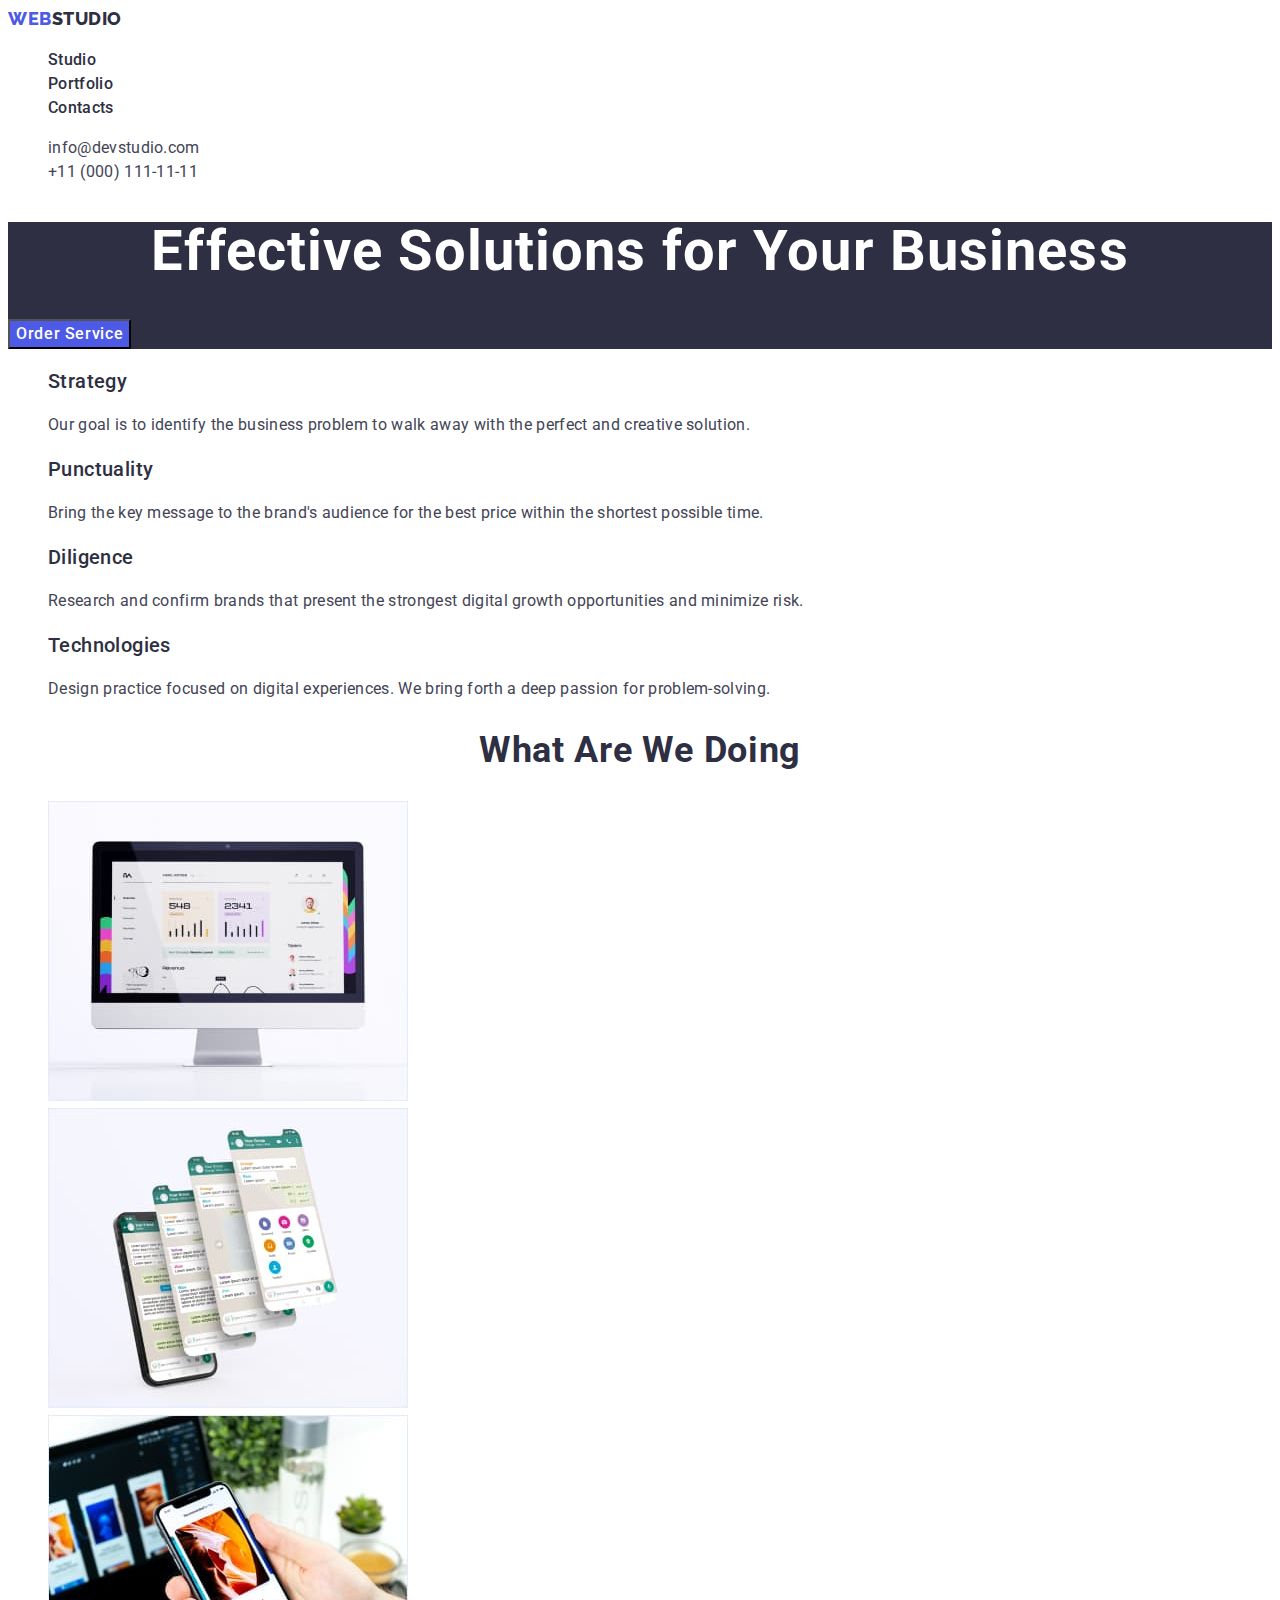
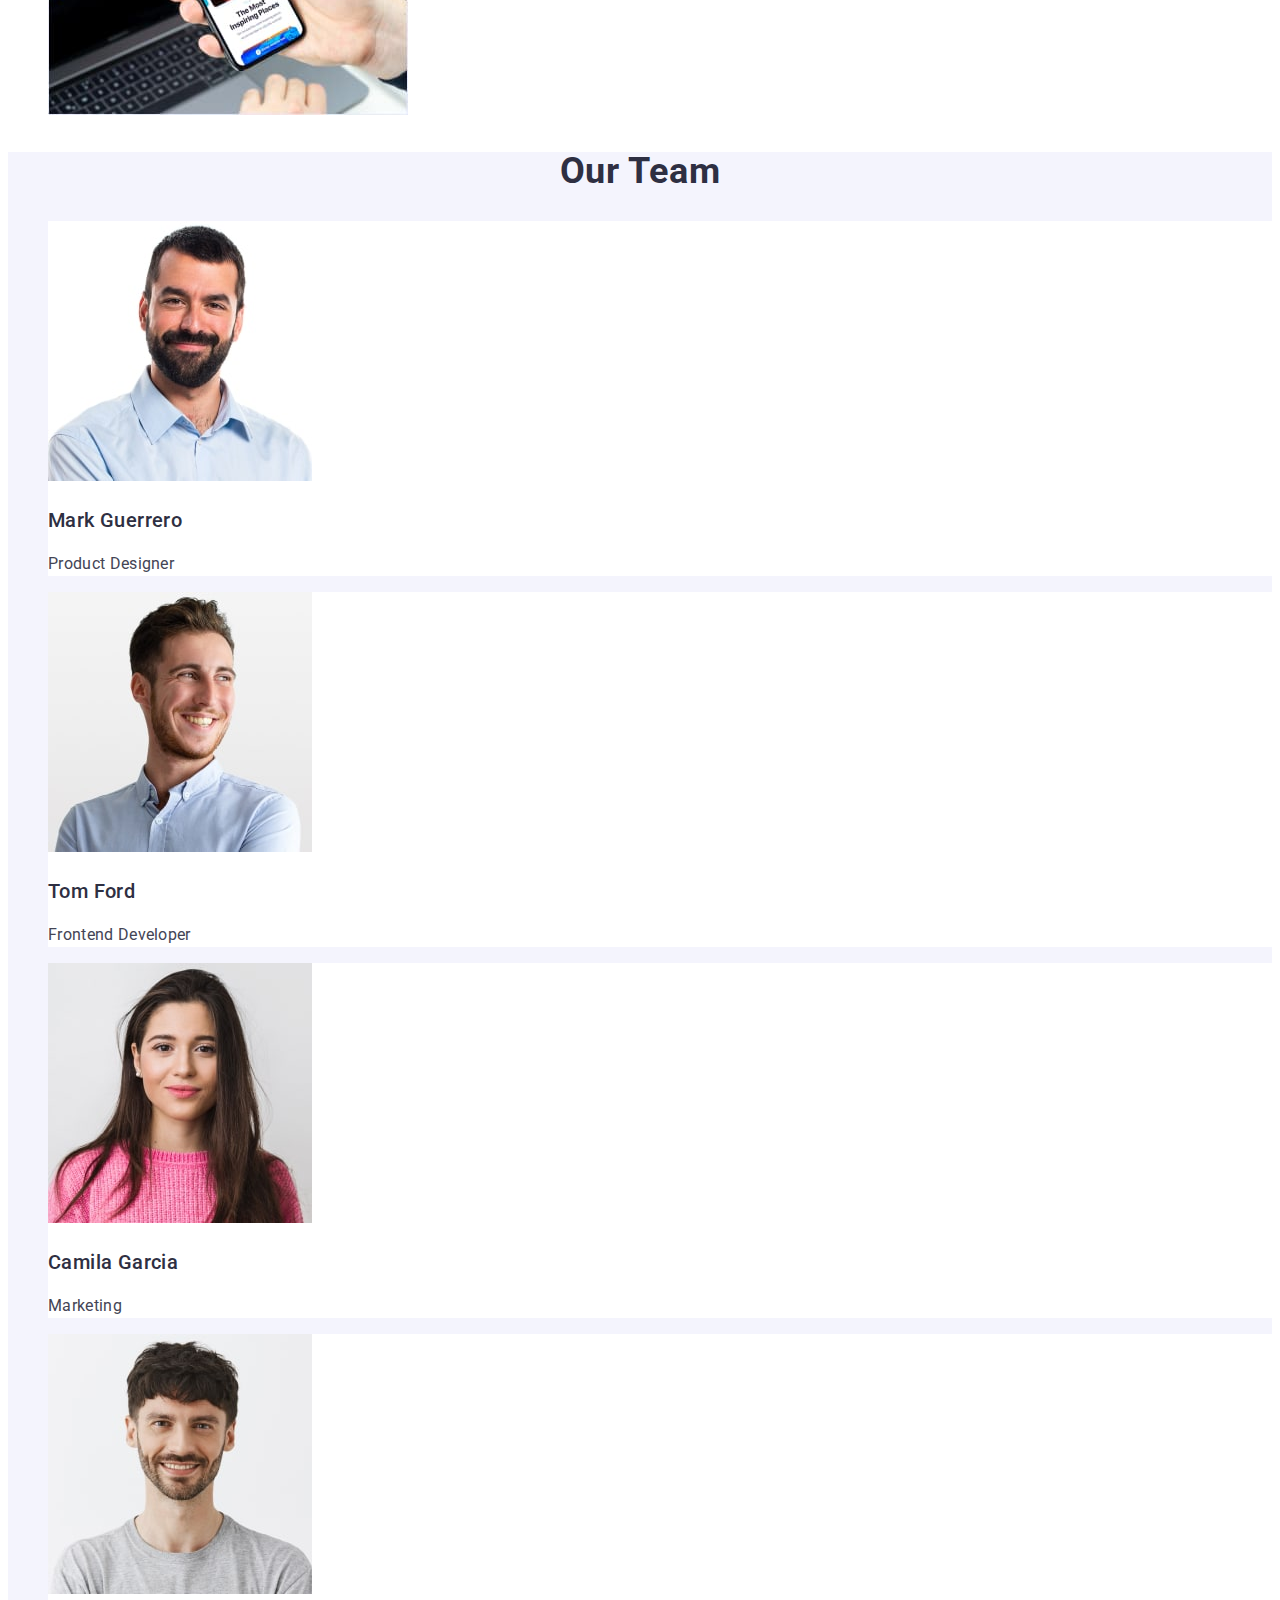
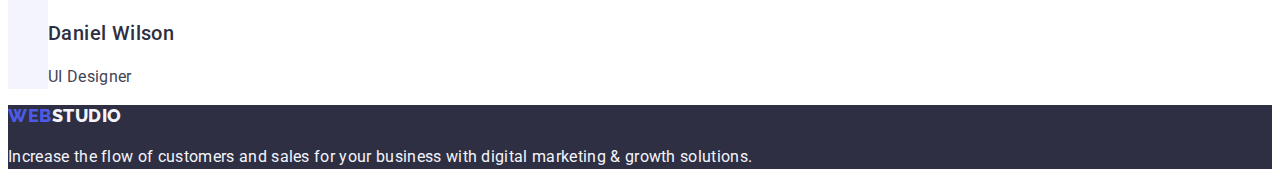
==== index.html @ 4f50368b "1" ====
<!DOCTYPE html>
<html lang="en">
  <head>
    <meta charset="UTF-8" />
    <meta http-equiv="X-UA-Compatible" content="IE=edge" />
    <meta name="viewport" content="width=device-width, initial-scale=1.0" />
    <link rel="preconnect" href="https://fonts.googleapis.com" />
    <link rel="preconnect" href="https://fonts.gstatic.com" crossorigin />
    <link
      href="https://fonts.googleapis.com/css2?family=Raleway:wght@800&family=Roboto:wght@400;500;700;900&display=swap"
      rel="stylesheet"
    />
    <link rel="stylesheet" href="./css/styles.css" />
    <title>Web Studio</title>
  </head>
  <body>
    <header>
      <nav class="header-nav">
        <a href="./index.html" class="logo-web-head link"
          >Web<span class="logo-studio-head">Studio</span></a
        >
        <ul class="list">
          <li>
            <a class="nav-link link" href="./index.html">Studio</a>
          </li>
          <li>
            <a class="nav-link link" href="./portfolio.html">Portfolio</a>
          </li>
          <li><a class="nav-link link" href="">Contacts</a></li>
        </ul>
      </nav>
      <address class="header-address">
        <ul class="list">
          <li>
            <a class="address-link link" href="mailto:info@devstudio.com"
              >info@devstudio.com</a
            >
          </li>
          <li>
            <a class="address-link link" href="tel:+110001111111"
              >+11 (000) 111-11-11</a
            >
          </li>
        </ul>
      </address>
    </header>
    <main>
      <section class="section-one">
        <h1 class="first-tittle">Effective Solutions for Your Business</h1>
        <button type="button" class="btn-order">Order Service</button>
      </section>
      <section class="section-two">
        <h2 hidden>Advantages</h2>
        <ul class="list">
          <li>
            <h3 class="advantages-tittle">Strategy</h3>
            <p class="advantages-text">
              Our goal is to identify the business problem to walk away with the
              perfect and creative solution.
            </p>
          </li>
          <li>
            <h3 class="advantages-tittle">Punctuality</h3>
            <p class="advantages-text">
              Bring the key message to the brand's audience for the best price
              within the shortest possible time.
            </p>
          </li>
          <li>
            <h3 class="advantages-tittle">Diligence</h3>
            <p class="advantages-text">
              Research and confirm brands that present the strongest digital
              growth opportunities and minimize risk.
            </p>
          </li>
          <li>
            <h3 class="advantages-tittle">Technologies</h3>
            <p class="advantages-text">
              Design practice focused on digital experiences. We bring forth a
              deep passion for problem-solving.
            </p>
          </li>
        </ul>
      </section>
      <section class="section-three">
        <h2 class="second-tittle">What are we doing</h2>
        <ul class="list">
          <li>
            <img
              src="./images/dekstop-pc.jpg"
              alt="dekstop pc"
              width="360"
              height="300"
            />
          </li>
          <li>
            <img
              src="./images/phone.jpg"
              alt="phone"
              width="360"
              height="300"
            />
          </li>
          <li>
            <img
              src="./images/phone-laptop.jpg"
              alt="phone with laptop"
              width="360"
              height="300"
            />
          </li>
        </ul>
      </section>
      <section class="section-four">
        <h2 class="second-tittle">Our Team</h2>
        <ul class="list">
          <li class="team-card">
            <img
              src="./images/mark.jpg"
              alt="Mark Guerrero"
              width="264"
              height="260"
            />
            <h3 class="member-name">Mark Guerrero</h3>
            <p class="member-position">Product Designer</p>
          </li>
          <li class="team-card">
            <img
              src="./images/tom.jpg"
              alt="Tom Ford"
              width="264"
              height="260"
            />
            <h3 class="member-name">Tom Ford</h3>
            <p class="member-position">Frontend Developer</p>
          </li>
          <li class="team-card">
            <img
              src="./images/camila.jpg"
              alt="Camila Garcia"
              width="264"
              height="260"
            />
            <h3 class="member-name">Camila Garcia</h3>
            <p class="member-position">Marketing</p>
          </li>
          <li class="team-card">
            <img
              src="./images/daniel.jpg"
              alt="Daniel Wilson"
              width="264"
              height="260"
            />
            <h3 class="member-name">Daniel Wilson</h3>
            <p class="member-position">UI Designer</p>
          </li>
        </ul>
      </section>
    </main>
    <footer class="footer">
      <a href="./index.html" class="logo-web link"
        >Web<span class="logo-studio">Studio</span></a
      >
      <p class="footer-text">
        Increase the flow of customers and sales for your business with digital
        marketing & growth solutions.
      </p>
    </footer>
  </body>
</html>
---- css/styles.css ----
:root {
    --primary-font: "Roboto", sans-serif;
    --title-font: "Roboto", sans-serif;
    --primary-black-color: #434455;
    --primary-white-color: #ffffff;
    --primary-accent-color: #2e2f42; 
    --secondary-accent-color: #404BBF;
    --iris: #4d5ae5;
    --cloud: #f4f4f4; 
    --secondary-white-color: #f4f4fd; 

    
}

body {
    font-family: var(--primary-font);
    color: var(--primary-black-color);
    background-color: var(--primary-white-color);
    font-size: 16px;
    line-height: 1.5; 
    letter-spacing: 0.02em;
}
.link {
    text-decoration: none;
    list-style: none;
}
.logo-web-head {
    font-size: 18px;
        font-family: Raleway, sans-serif;
        font-weight: 800;
        line-height: 1.17;
        letter-spacing: 0.03em;
        color: var(--iris);
        text-decoration: none;
        text-transform: uppercase;
}
.logo-studio-head {
    color: var(--primary-accent-color);
}
.list {
    list-style: none;
    text-decoration: none;
}
.nav-link {
    font-size: 16px;
    font-weight: 500;
    color: var(--primary-accent-color);   
}
.nav-link:hover, .nav-link:focus, .nav-link:active {
    color: var(--secondary-accent-color);
}
.header-address {
    font-style: normal;
}
.address-link {
    font-style: normal;
    color: var(--primary-black-color);
}
.address-link:hover, .address-link:focus {
    color: var(--secondary-accent-color);
}
.address-tel {
    color: var(--primary-accent-color);
}
.address-tel:hover, .address-tel:focus {
    color: var(--secondary-accent-color);
}
.section-one {
    background-color: var(--primary-accent-color);
}
.content-subtittle {
 color: var(--primary-accent-color);
 background-color: var(--primary-white-color);
 font-size: 20px;
 font-weight: 500;
 line-height: 1.2;
 letter-spacing: 0.02em;
}
.content-text {
  color: var(--primary-black-color);
}

footer {
    background-color:var(--primary-accent-color);
}
.footer-text {
    color: var(--secondary-white-color);
}
.logo-web {
    font-size: 18px;
    font-family: Raleway, sans-serif;
    font-weight: 800;
    line-height: 1.17;
    letter-spacing: 0.03em;
    color: var(--iris);
    text-decoration: none;
    text-transform: uppercase;
}
.logo-studio {
    color: var(--secondary-white-color);
}

.first-tittle {
    color: var(--primary-white-color);
    background-color: var(--primary-accent-color) ;
    font-size: 56px;
    font-weight: 700;
    line-height: 1.07;
    text-align: center;
    letter-spacing: 0.02em;
}
.advantages-tittle {
    color: var(--primary-accent-color);
    font-size: 20px;
    line-height: 1.2;
    font-weight: 500;
    letter-spacing: 0.02em;
}
.advantages-text {
    color: var(--primary-black-color);
}
.second-tittle {
    color: var(--primary-accent-color);
    font-size: 36px;
    font-weight: 700;
    line-height: 1.11;
    text-transform: capitalize;
    text-align: center;
    letter-spacing: 0.02em;
}
.section-four {
    background-color: var(--secondary-white-color);
}
.team-card {
    background-color: var(--primary-white-color);  
}
.member-name {
    color: var(--primary-accent-color);
    font-size: 20px;
    line-height: 1.2;
    font-weight: 500;
    letter-spacing: 0.02em;
}
.member-position {
    color: var(--primary-black-color);
}
.btn-order {
    background-color: var(--iris);
    color: var(--primary-white-color);
    cursor: pointer;
    font-family: "Roboto", sans-serif;
    font-weight: 500;
    font-size: 16px;
    line-height: 1.5;
    letter-spacing: 0.04em;
}
.btn-order:hover, .btn-order:focus {
    background-color: var(--secondary-accent-color);
    color: var(--primary-white-color);
}
.btn-all {
    background-color: var(--secondary-white-color);
    color: var(--iris);
    cursor: pointer;
    font-family: "Roboto", sans-serif;
    font-weight: 500;
    font-size: 16px;
    line-height: 1.5;
    letter-spacing: 0.04em;

}
.btn-all:hover, .btn-all:focus {
    background-color: var(--secondary-accent-color);
    color: var(--primary-white-color);
}
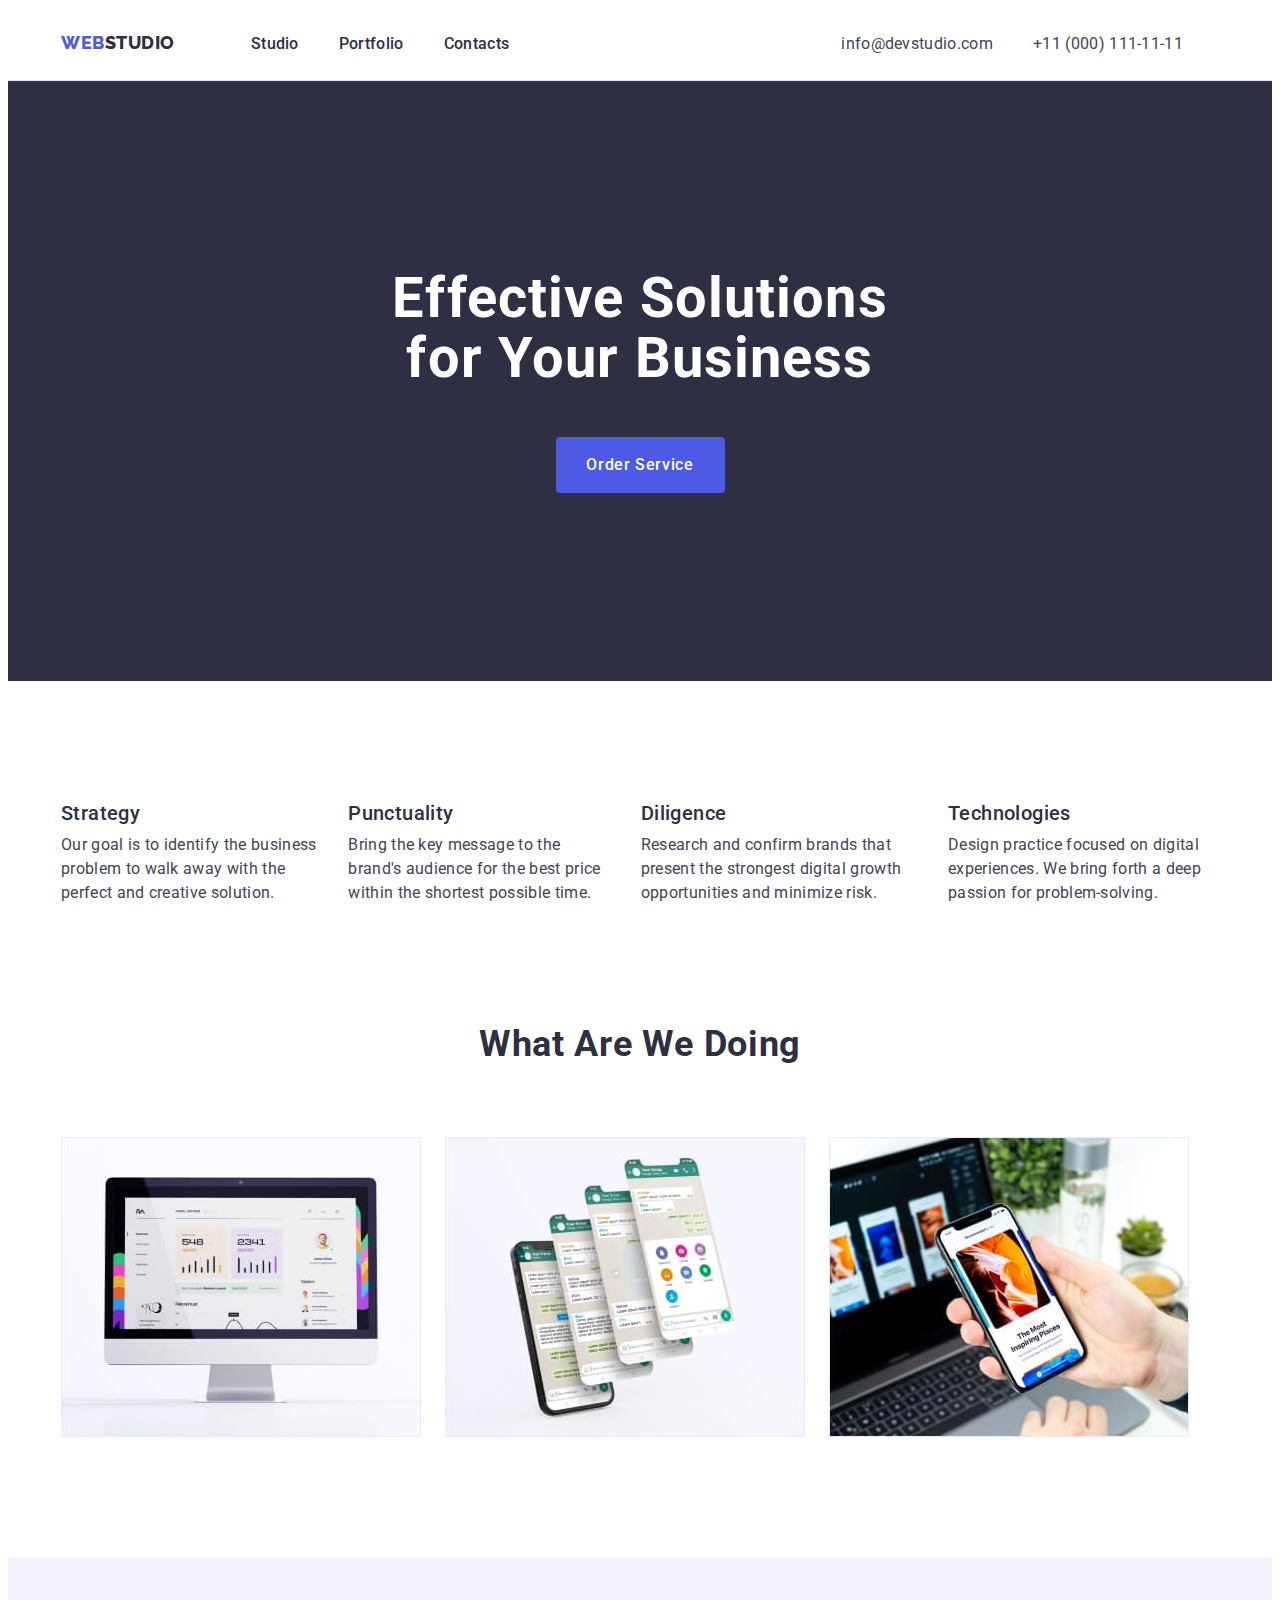
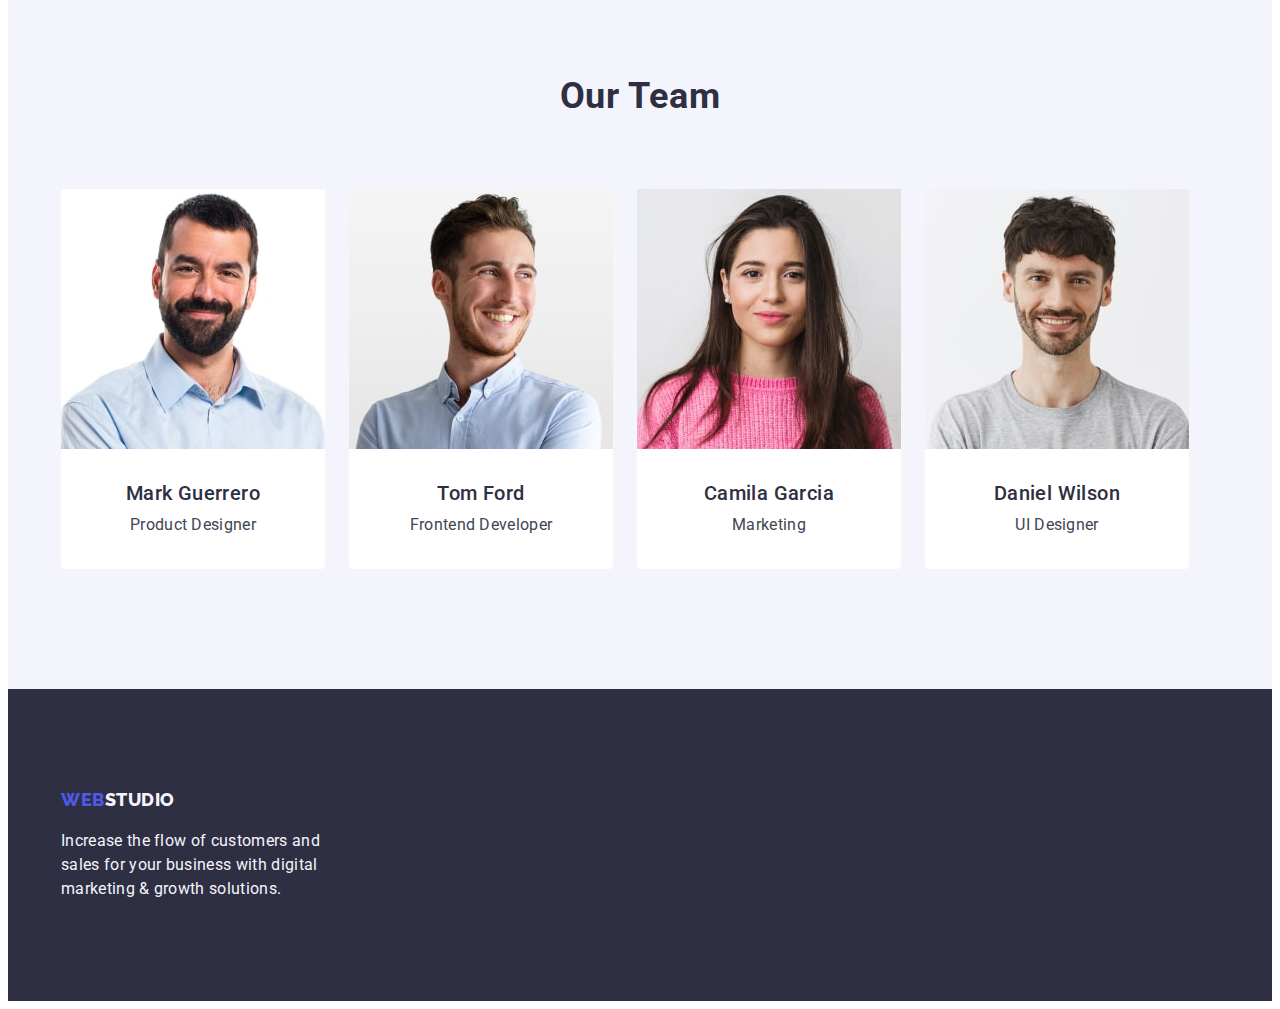
==== commit 6f5027c0: "flexbox" ====
--- a/index.html
+++ b/index.html
@@ -10,161 +10,194 @@
       href="https://fonts.googleapis.com/css2?family=Raleway:wght@800&family=Roboto:wght@400;500;700;900&display=swap"
       rel="stylesheet"
     />
+    <link
+      rel="stylesheet"
+      href="https://cdnjs.cloudflare.com/ajax/libs/modern-normalize/2.0.0/modern-normalize.min.css"
+      integrity="sha512-4xo8blKMVCiXpTaLzQSLSw3KFOVPWhm/TRtuPVc4WG6kUgjH6J03IBuG7JZPkcWMxJ5huwaBpOpnwYElP/m6wg=="
+      crossorigin="anonymous"
+      referrerpolicy="no-referrer"
+    />
     <link rel="stylesheet" href="./css/styles.css" />
     <title>Web Studio</title>
   </head>
   <body>
-    <header>
-      <nav class="header-nav">
-        <a href="./index.html" class="logo-web-head link"
-          >Web<span class="logo-studio-head">Studio</span></a
-        >
-        <ul class="list">
-          <li>
-            <a class="nav-link link" href="./index.html">Studio</a>
-          </li>
-          <li>
-            <a class="nav-link link" href="./portfolio.html">Portfolio</a>
-          </li>
-          <li><a class="nav-link link" href="">Contacts</a></li>
-        </ul>
-      </nav>
-      <address class="header-address">
-        <ul class="list">
-          <li>
-            <a class="address-link link" href="mailto:info@devstudio.com"
-              >info@devstudio.com</a
-            >
-          </li>
-          <li>
-            <a class="address-link link" href="tel:+110001111111"
-              >+11 (000) 111-11-11</a
-            >
-          </li>
-        </ul>
-      </address>
+    <header class="header">
+      <div class="container header-container">
+        <nav class="header-nav">
+          <a href="./index.html" class="logo-web-head link"
+            >Web<span class="logo-studio-head">Studio</span></a
+          >
+          <ul class="header-menu list">
+            <li>
+              <a class="nav-link link" href="./index.html">Studio</a>
+            </li>
+            <li>
+              <a class="nav-link link" href="./portfolio.html">Portfolio</a>
+            </li>
+            <li><a class="nav-link link" href="">Contacts</a></li>
+          </ul>
+        </nav>
+        <address class="header-address">
+          <ul class="header-contacts list">
+            <li>
+              <a class="address-link link" href="mailto:info@devstudio.com"
+                >info@devstudio.com</a
+              >
+            </li>
+            <li>
+              <a class="address-link link" href="tel:+110001111111"
+                >+11 (000) 111-11-11</a
+              >
+            </li>
+          </ul>
+        </address>
+      </div>
     </header>
     <main>
       <section class="section-one">
-        <h1 class="first-tittle">Effective Solutions for Your Business</h1>
-        <button type="button" class="btn-order">Order Service</button>
+        <div class="container">
+          <h1 class="first-tittle first-tittle-container">
+            Effective Solutions for Your Business
+          </h1>
+          <button type="button" class="btn-order btn-order-container">
+            Order Service
+          </button>
+        </div>
       </section>
       <section class="section-two">
-        <h2 hidden>Advantages</h2>
-        <ul class="list">
-          <li>
-            <h3 class="advantages-tittle">Strategy</h3>
-            <p class="advantages-text">
-              Our goal is to identify the business problem to walk away with the
-              perfect and creative solution.
-            </p>
-          </li>
-          <li>
-            <h3 class="advantages-tittle">Punctuality</h3>
-            <p class="advantages-text">
-              Bring the key message to the brand's audience for the best price
-              within the shortest possible time.
-            </p>
-          </li>
-          <li>
-            <h3 class="advantages-tittle">Diligence</h3>
-            <p class="advantages-text">
-              Research and confirm brands that present the strongest digital
-              growth opportunities and minimize risk.
-            </p>
-          </li>
-          <li>
-            <h3 class="advantages-tittle">Technologies</h3>
-            <p class="advantages-text">
-              Design practice focused on digital experiences. We bring forth a
-              deep passion for problem-solving.
-            </p>
-          </li>
-        </ul>
+        <div class="container">
+          <h2 class="second-tittle visually-hidden">Advantages</h2>
+          <ul class="advantages-section list">
+            <li class="advantages-section-item">
+              <h3 class="advantages-tittle">Strategy</h3>
+              <p class="advantages-text">
+                Our goal is to identify the business problem to walk away with
+                the perfect and creative solution.
+              </p>
+            </li>
+            <li class="advantages-section-item">
+              <h3 class="advantages-tittle">Punctuality</h3>
+              <p class="advantages-text">
+                Bring the key message to the brand's audience for the best price
+                within the shortest possible time.
+              </p>
+            </li>
+            <li class="advantages-section-item">
+              <h3 class="advantages-tittle">Diligence</h3>
+              <p class="advantages-text">
+                Research and confirm brands that present the strongest digital
+                growth opportunities and minimize risk.
+              </p>
+            </li>
+            <li class="advantages-section-item">
+              <h3 class="advantages-tittle">Technologies</h3>
+              <p class="advantages-text">
+                Design practice focused on digital experiences. We bring forth a
+                deep passion for problem-solving.
+              </p>
+            </li>
+          </ul>
+        </div>
       </section>
       <section class="section-three">
-        <h2 class="second-tittle">What are we doing</h2>
-        <ul class="list">
-          <li>
-            <img
-              src="./images/dekstop-pc.jpg"
-              alt="dekstop pc"
-              width="360"
-              height="300"
-            />
-          </li>
-          <li>
-            <img
-              src="./images/phone.jpg"
-              alt="phone"
-              width="360"
-              height="300"
-            />
-          </li>
-          <li>
-            <img
-              src="./images/phone-laptop.jpg"
-              alt="phone with laptop"
-              width="360"
-              height="300"
-            />
-          </li>
-        </ul>
+        <div class="container">
+          <h2 class="second-tittle">What are we doing</h2>
+          <ul class="section-three-list list">
+            <li>
+              <img
+                src="./images/dekstop-pc.jpg"
+                alt="dekstop pc"
+                width="360"
+                height="300"
+              />
+            </li>
+            <li>
+              <img
+                src="./images/phone.jpg"
+                alt="phone"
+                width="360"
+                height="300"
+              />
+            </li>
+            <li>
+              <img
+                src="./images/phone-laptop.jpg"
+                alt="phone with laptop"
+                width="360"
+                height="300"
+              />
+            </li>
+          </ul>
+        </div>
       </section>
       <section class="section-four">
-        <h2 class="second-tittle">Our Team</h2>
-        <ul class="list">
-          <li class="team-card">
-            <img
-              src="./images/mark.jpg"
-              alt="Mark Guerrero"
-              width="264"
-              height="260"
-            />
-            <h3 class="member-name">Mark Guerrero</h3>
-            <p class="member-position">Product Designer</p>
-          </li>
-          <li class="team-card">
-            <img
-              src="./images/tom.jpg"
-              alt="Tom Ford"
-              width="264"
-              height="260"
-            />
-            <h3 class="member-name">Tom Ford</h3>
-            <p class="member-position">Frontend Developer</p>
-          </li>
-          <li class="team-card">
-            <img
-              src="./images/camila.jpg"
-              alt="Camila Garcia"
-              width="264"
-              height="260"
-            />
-            <h3 class="member-name">Camila Garcia</h3>
-            <p class="member-position">Marketing</p>
-          </li>
-          <li class="team-card">
-            <img
-              src="./images/daniel.jpg"
-              alt="Daniel Wilson"
-              width="264"
-              height="260"
-            />
-            <h3 class="member-name">Daniel Wilson</h3>
-            <p class="member-position">UI Designer</p>
-          </li>
-        </ul>
+        <div class="container">
+          <h2 class="second-tittle">Our Team</h2>
+          <ul class="our-team-list list">
+            <li class="team-card">
+              <img
+                src="./images/mark.jpg"
+                alt="Mark Guerrero"
+                width="264"
+                height="260"
+              />
+              <div class="member-container">
+                <h3 class="member-name">Mark Guerrero</h3>
+                <p class="member-position">Product Designer</p>
+              </div>
+            </li>
+            <li class="team-card">
+              <img
+                src="./images/tom.jpg"
+                alt="Tom Ford"
+                width="264"
+                height="260"
+              />
+              <div class="member-container">
+                <h3 class="member-name">Tom Ford</h3>
+                <p class="member-position">Frontend Developer</p>
+              </div>
+            </li>
+            <li class="team-card">
+              <img
+                src="./images/camila.jpg"
+                alt="Camila Garcia"
+                width="264"
+                height="260"
+              />
+              <div class="member-container">
+                <h3 class="member-name">Camila Garcia</h3>
+                <p class="member-position">Marketing</p>
+              </div>
+            </li>
+            <li class="team-card">
+              <img
+                src="./images/daniel.jpg"
+                alt="Daniel Wilson"
+                width="264"
+                height="260"
+              />
+              <div class="member-container">
+                <h3 class="member-name">Daniel Wilson</h3>
+                <p class="member-position">UI Designer</p>
+              </div>
+            </li>
+          </ul>
+        </div>
       </section>
     </main>
     <footer class="footer">
-      <a href="./index.html" class="logo-web link"
-        >Web<span class="logo-studio">Studio</span></a
-      >
-      <p class="footer-text">
-        Increase the flow of customers and sales for your business with digital
-        marketing & growth solutions.
-      </p>
+      <div class="container">
+        <div class="footer-logo">
+          <a href="./index.html" class="logo-web link"
+            >Web<span class="logo-studio">Studio</span></a
+          >
+        </div>
+        <p class="footer-text">
+          Increase the flow of customers and sales for your business with
+          digital marketing & growth solutions.
+        </p>
+      </div>
     </footer>
   </body>
 </html>
--- a/css/styles.css
+++ b/css/styles.css
@@ -8,8 +8,18 @@
     --iris: #4d5ae5;
     --cloud: #f4f4f4; 
     --secondary-white-color: #f4f4fd; 
+    --cornflower-color: #e7e9fc
 
     
+}
+p, h1,h2,h3,h4,h5,h6 {
+    margin-top: 0;
+    margin-bottom: 0;
+}
+ul, ol {
+    margin-top: 0;
+    margin-bottom: 0;
+    padding-left: 0;
 }
 
 body {
@@ -20,6 +30,14 @@
     line-height: 1.5; 
     letter-spacing: 0.02em;
 }
+.container {
+    width: 100%;
+    max-width: 1158px;
+    padding-left: 15px;
+    padding-right: 15px;
+    margin: 0 auto;
+}
+
 .link {
     text-decoration: none;
     list-style: none;
@@ -41,6 +59,29 @@
     list-style: none;
     text-decoration: none;
 }
+.header {
+    border-bottom: 1px solid var(--cornflower-color);
+    padding: 24px 0;
+}
+.header-container {
+    display: flex;
+    align-items: center;
+    gap: 332px;
+}
+.header-contacts {
+   margin-left: auto;
+    gap: 40px;
+    display: flex;
+}
+.header-nav {
+    display: flex;
+
+}
+.header-menu {
+    display: flex; 
+    gap: 40px;
+    margin-left: 76px;
+}
 .nav-link {
     font-size: 16px;
     font-weight: 500;
@@ -67,6 +108,8 @@
 }
 .section-one {
     background-color: var(--primary-accent-color);
+    padding-top: 188px;
+    padding-bottom: 188px;
 }
 .content-subtittle {
  color: var(--primary-accent-color);
@@ -80,11 +123,14 @@
   color: var(--primary-black-color);
 }
 
-footer {
+.footer {
     background-color:var(--primary-accent-color);
+    padding: 100px 0;
 }
 .footer-text {
     color: var(--secondary-white-color);
+    width: 100%;
+    max-width: 264px;
 }
 .logo-web {
     font-size: 18px;
@@ -96,6 +142,9 @@
     text-decoration: none;
     text-transform: uppercase;
 }
+.footer-logo {
+    margin-bottom: 16px;
+}
 .logo-studio {
     color: var(--secondary-white-color);
 }
@@ -108,6 +157,15 @@
     line-height: 1.07;
     text-align: center;
     letter-spacing: 0.02em;
+    max-width: 496px;
+}
+.first-tittle-container {
+    min-width: 496px;
+    margin: 0 auto;
+    margin-bottom: 48px;
+}
+.section-two {
+    padding: 120px 0px;
 }
 .advantages-tittle {
     color: var(--primary-accent-color);
@@ -115,9 +173,33 @@
     line-height: 1.2;
     font-weight: 500;
     letter-spacing: 0.02em;
+    margin-bottom: 8px;
+}
+.visually-hidden {
+    position: absolute;
+    width: 1px;
+    height: 1px;
+    margin: -1px;
+    border: 0;
+    padding: 0;
+    white-space: nowrap;
+    clip-path: inset(100%);
+    clip: rect(0 0 0 0);
+    overflow: hidden;
 }
 .advantages-text {
     color: var(--primary-black-color);
+}
+.advantages-section {
+    display: flex;
+    gap: 24px;
+    margin: 0 auto;
+}
+.advantages-section-item {
+    max-width: calc(100% - (24px *3) / 4);
+}
+.section-three {
+    paddint-bottom: 120px;
 }
 .second-tittle {
     color: var(--primary-accent-color);
@@ -127,12 +209,36 @@
     text-transform: capitalize;
     text-align: center;
     letter-spacing: 0.02em;
-}
+    margin-bottom: 72px;
+}
+.section-three-list {
+    display: flex;
+    gap: 24px;
+    padding-bottom: 120px;
+}
+
 .section-four {
     background-color: var(--secondary-white-color);
+    padding-top: 120px;
+    padding-bottom: 120px;
+}
+.our-team-list {
+    display: flex;
+    gap: 24px;
 }
 .team-card {
     background-color: var(--primary-white-color);  
+    max-width: calc(100% - (24px * 3) / 4);
+    border-radius: 0px 0px 4px 4px;
+}
+img {
+display: block;
+max-width: 100%;
+height: auto;
+}
+.member-container {
+    text-align: center;
+    padding: 32px 16px;
 }
 .member-name {
     color: var(--primary-accent-color);
@@ -140,6 +246,7 @@
     line-height: 1.2;
     font-weight: 500;
     letter-spacing: 0.02em;
+    margin-bottom: 8px;
 }
 .member-position {
     color: var(--primary-black-color);
@@ -154,6 +261,16 @@
     line-height: 1.5;
     letter-spacing: 0.04em;
 }
+.btn-order-container {
+    height: 56px;
+    min-width: 169px;
+    border-radius: 4px;
+    border: none; 
+    display: block;
+    margin: 0 auto;
+    cursor: pointer;
+}
+
 .btn-order:hover, .btn-order:focus {
     background-color: var(--secondary-accent-color);
     color: var(--primary-white-color);
@@ -167,11 +284,41 @@
     font-size: 16px;
     line-height: 1.5;
     letter-spacing: 0.04em;
+    padding: 12px 24px;
+    border: 1px solid var(--cornflower-color);
+    border-radius: 4px;
+
 
 }
 .btn-all:hover, .btn-all:focus {
     background-color: var(--secondary-accent-color);
     color: var(--primary-white-color);
 }
-
-
+.portfolio-section {
+padding-top: 96px;
+padding-bottom: 120px;
+}
+.portfolio-section-list {
+    display: flex;
+    justify-content: center;
+    gap: 24px;
+    margin-bottom: 72px;
+}
+.portfolio-items {
+    display: flex;
+    flex-wrap: wrap;
+    column-gap: 24px;
+    row-gap: 48px;
+}
+.content-item {
+    max-width: calc(100% - (24 * 2) / 3);
+}
+.content-subtittle {
+    margin-bottom: 8px;
+}
+.portfolio-section-list-item {
+    border: 1px solid var(--cornflower-color);
+    border-top: none;
+    padding: 32px 16px;
+}
+
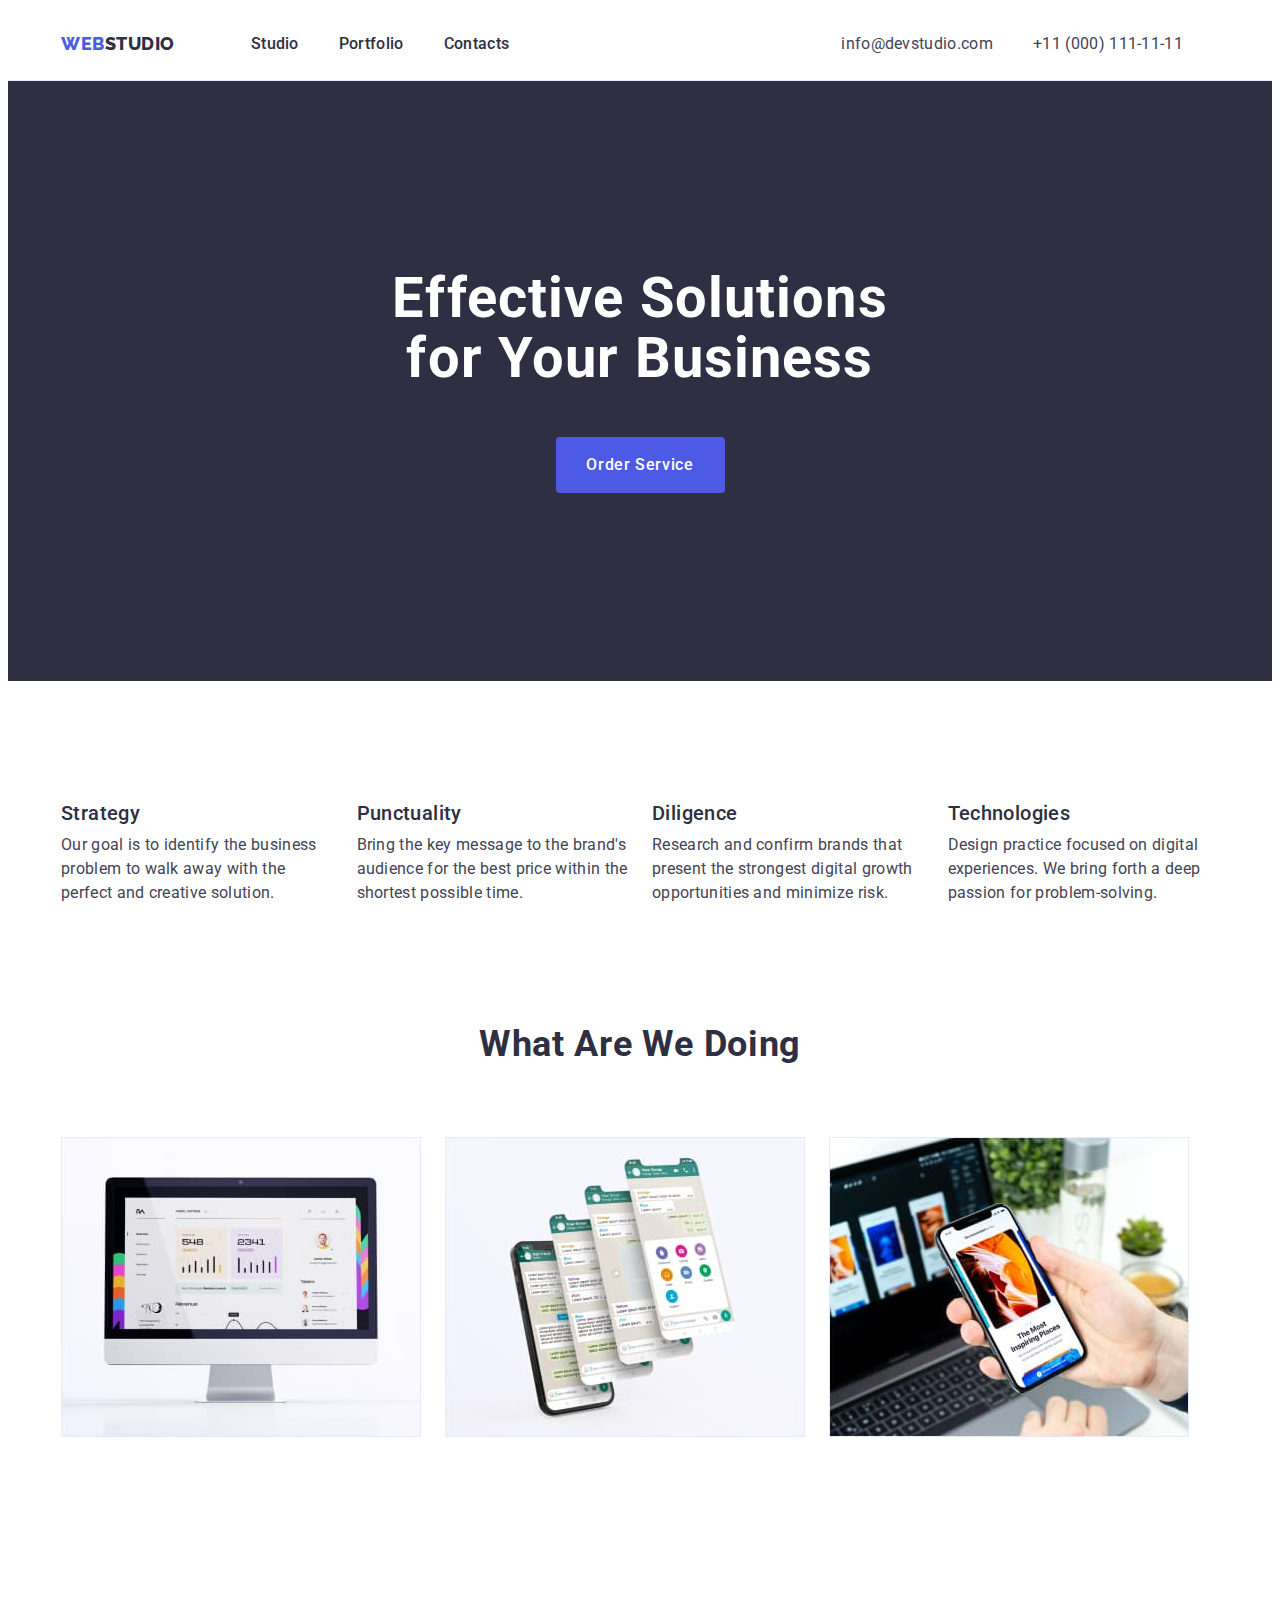
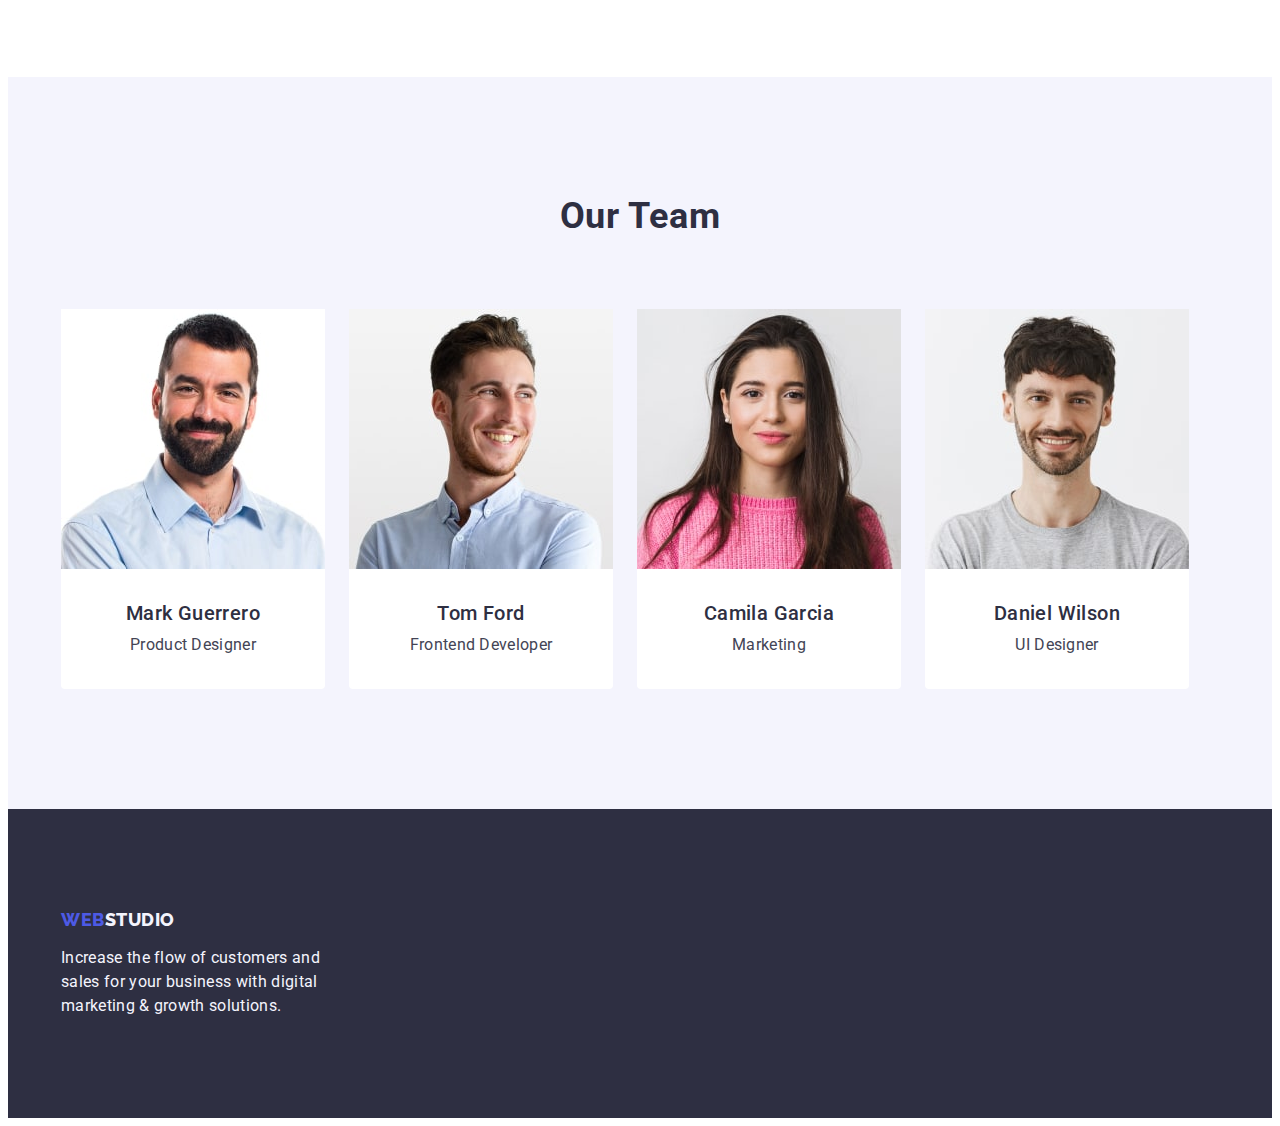
==== commit cfd80012: "fix" ====
--- a/index.html
+++ b/index.html
@@ -66,7 +66,7 @@
       </section>
       <section class="section-two">
         <div class="container">
-          <h2 class="second-tittle visually-hidden">Advantages</h2>
+          <h2 class="visually-hidden">Advantages</h2>
           <ul class="advantages-section list">
             <li class="advantages-section-item">
               <h3 class="advantages-tittle">Strategy</h3>
@@ -103,7 +103,7 @@
         <div class="container">
           <h2 class="second-tittle">What are we doing</h2>
           <ul class="section-three-list list">
-            <li>
+            <li class="what-we-do-list">
               <img
                 src="./images/dekstop-pc.jpg"
                 alt="dekstop pc"
@@ -111,7 +111,7 @@
                 height="300"
               />
             </li>
-            <li>
+            <li class="what-we-do-list">
               <img
                 src="./images/phone.jpg"
                 alt="phone"
@@ -119,7 +119,7 @@
                 height="300"
               />
             </li>
-            <li>
+            <li class="what-we-do-list">
               <img
                 src="./images/phone-laptop.jpg"
                 alt="phone with laptop"
--- a/css/styles.css
+++ b/css/styles.css
@@ -51,6 +51,7 @@
         color: var(--iris);
         text-decoration: none;
         text-transform: uppercase;
+        margin-right: 76px;
 }
 .logo-studio-head {
     color: var(--primary-accent-color);
@@ -75,17 +76,18 @@
 }
 .header-nav {
     display: flex;
+    align-items: center;
 
 }
 .header-menu {
     display: flex; 
     gap: 40px;
-    margin-left: 76px;
 }
 .nav-link {
     font-size: 16px;
     font-weight: 500;
-    color: var(--primary-accent-color);   
+    color: var(--primary-accent-color); 
+    padding: 24px 0;  
 }
 .nav-link:hover, .nav-link:focus, .nav-link:active {
     color: var(--secondary-accent-color);
@@ -141,10 +143,10 @@
     color: var(--iris);
     text-decoration: none;
     text-transform: uppercase;
-}
-.footer-logo {
+    display: inline-block;
     margin-bottom: 16px;
 }
+
 .logo-studio {
     color: var(--secondary-white-color);
 }
@@ -196,10 +198,10 @@
     margin: 0 auto;
 }
 .advantages-section-item {
-    max-width: calc(100% - (24px *3) / 4);
+    width: calc(100% - (24px *3) / 4);
 }
 .section-three {
-    paddint-bottom: 120px;
+    padding-bottom: 120px;
 }
 .second-tittle {
     color: var(--primary-accent-color);
@@ -293,25 +295,28 @@
 .btn-all:hover, .btn-all:focus {
     background-color: var(--secondary-accent-color);
     color: var(--primary-white-color);
+    border:1px solid transparent;
 }
 .portfolio-section {
-padding-top: 96px;
-padding-bottom: 120px;
+padding: 96px 0 120px 0;
 }
 .portfolio-section-list {
     display: flex;
     justify-content: center;
     gap: 24px;
     margin-bottom: 72px;
+
+
 }
 .portfolio-items {
     display: flex;
     flex-wrap: wrap;
     column-gap: 24px;
     row-gap: 48px;
+
 }
 .content-item {
-    max-width: calc(100% - (24 * 2) / 3);
+    width: calc((100% - 48px) / 3);
 }
 .content-subtittle {
     margin-bottom: 8px;
